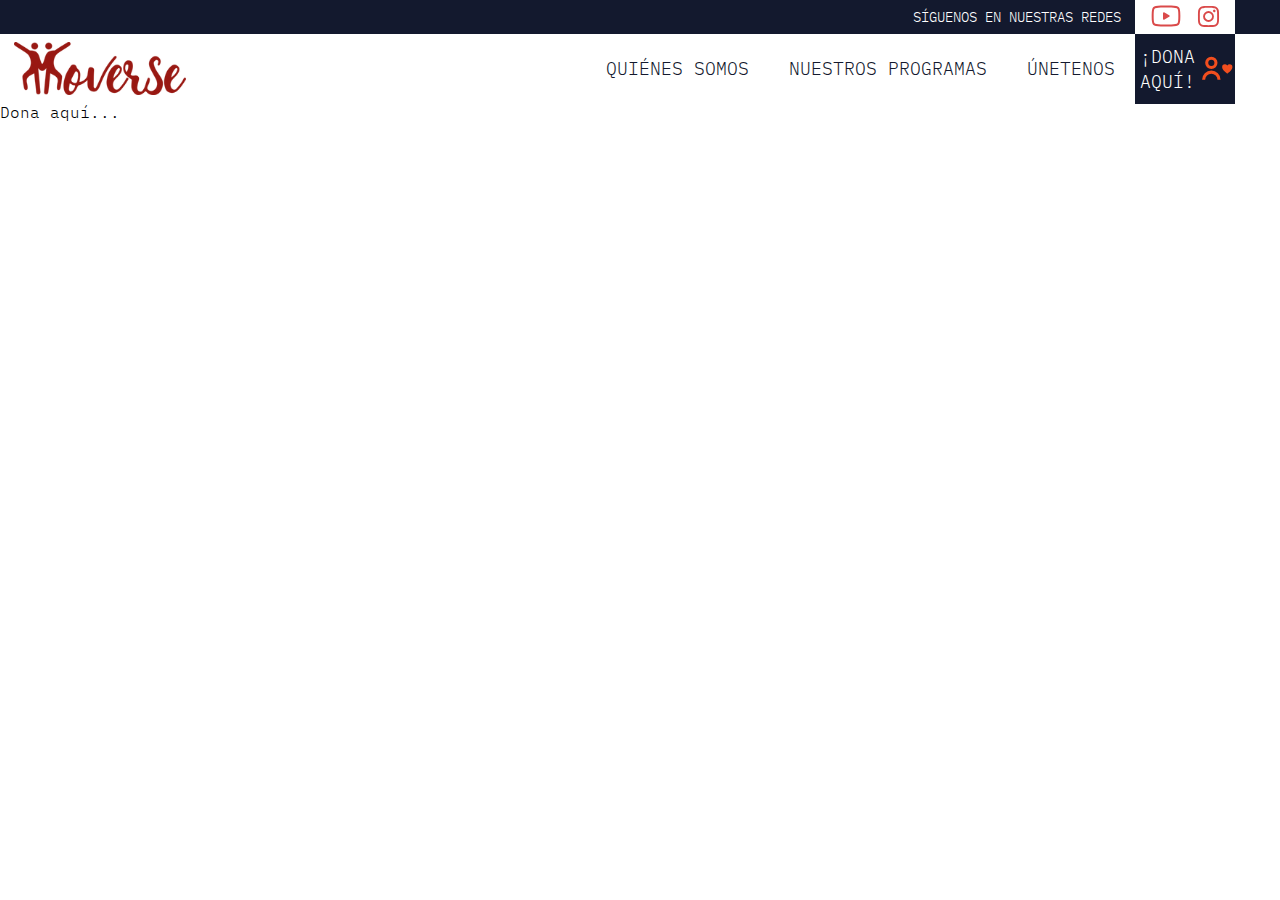
==== html/donate.html @ 192fb033 "changes" ====
<!DOCTYPE html>
<html lang="en">
<head>
    <meta charset="UTF-8">
    <meta http-equiv="X-UA-Compatible" content="IE=edge">
    <meta name="viewport" content="width=device-width, initial-scale=1.0">
    <link rel="stylesheet" href="../static/css/reset.css">
    <link rel="stylesheet" href="../static/css/donate.css">
    <title>Dona aquí</title>
</head>
<body>
    <header>
        <div class="header-wrapper">
            <div class="social-media-container">
                <div class="social-media">
                    <p>SÍGUENOS EN NUESTRAS REDES</p>
                    <div class="icons-container">
                        <a href="https://www.youtube.com/channel/UCxIaJnTwijYXkeeZJoB4RHA" target="_blank">
                            <img src="../static/images/youtube.svg" id="youtube-logo" alt="youtube-logo">
                        </a>
                        <a href="https://www.instagram.com/moversefoundation" target="_blank">
                            <img src="../static/images/instagram-fill.svg" id="instagram-logo" alt="instagram-logo">
                        </a>
                    </div>
                </div>
            </div>

            <nav class="menu">
                <figure>
                    <a href="../index.html">
                        <img src="../static/images/logo.png" alt="logo" id="logo">
                    </a>
                </figure>
                <ul class="menu-list">
                    <li><a href="whoweare.html">QUIÉNES SOMOS</a></li>
                    <li><a href="ourprograms.html">NUESTROS PROGRAMAS</a></li>
                    <li><a href="joinus.html">ÚNETENOS</a></li>
                    <li>
                        <a href="donate.html">
                            <div class="donate-here">
                                <p>¡DONA<br>AQUÍ!</p>
                                <img src="../static/images/user-heart.svg" alt="">
                            </div>
                        </a>
                    </li>
                </ul>
            </nav>
        </div>
    </header>
    <h1>Dona aquí...</h1>
</body>
</html>
---- static/css/donate.css ----
@import url('https://fonts.googleapis.com/css2?family=IBM+Plex+Mono:wght@500&display=swap');
img {
    width: unset;
}
body {
    background-color: white;
    font-family: 'IBM Plex Mono', monospace;
}

.u-wrapper {
    max-width: 1440px;
    box-sizing: border-box;
    margin: 0 auto!important;
    padding: 0 1em;
    position: relative;
}

section {
    margin: auto;
}





/* HEADER */

.header-wrapper {
    max-width: 100%;
    display: flex;
    flex-direction: column;
    align-items: center;
}




.social-media-container {
    background-color: #13192E;
    display: flex;
    flex-direction: column;
    align-items: center;
}

.social-media {
    max-width: 1440px;
    display: grid;
    grid-template-columns: auto 100px 45px;
    align-items: center;
    background-color: #13192E;
    color: white;
}
.social-media p {
    font-size: 14px;
    text-align: right;
    margin-right: 14px;
}
.icons-container {
    background-color: white;
    display: flex;
    align-items: center;
    justify-content: space-evenly;
}

.social-media img {
    width: auto;
}
#youtube-logo {
    height: 32px;
}
#instagram-logo {
    height: 23px;
}






nav {
    max-width: 1440px;
    display: grid;
    grid-template-columns: 200px 1fr 45px;
}
nav figure {
    display: flex;
    align-items: center;
    justify-content: center;
}

#logo {
    height: 53px;
    width: auto;
}

nav ul {
    display: flex;
    justify-content: flex-end;
    align-items: center;
}
nav ul li:last-child {
    width: 100px;
    background-color: #13192E;
    padding: 10px 0;
}
nav ul li {
    padding: 10px 20px;
}

nav ul li a {
    color: #13192E;
    font-size: 18px;
}

.donate-here {
    display: grid;
    grid-template-columns: 64% 36%;
    color: white;
    text-align: center;
    align-items: center;
}
.donate-here p {
    line-height: 25px;
}
.donate-here img {
    width: 37px;
}
/* HEADER END*/
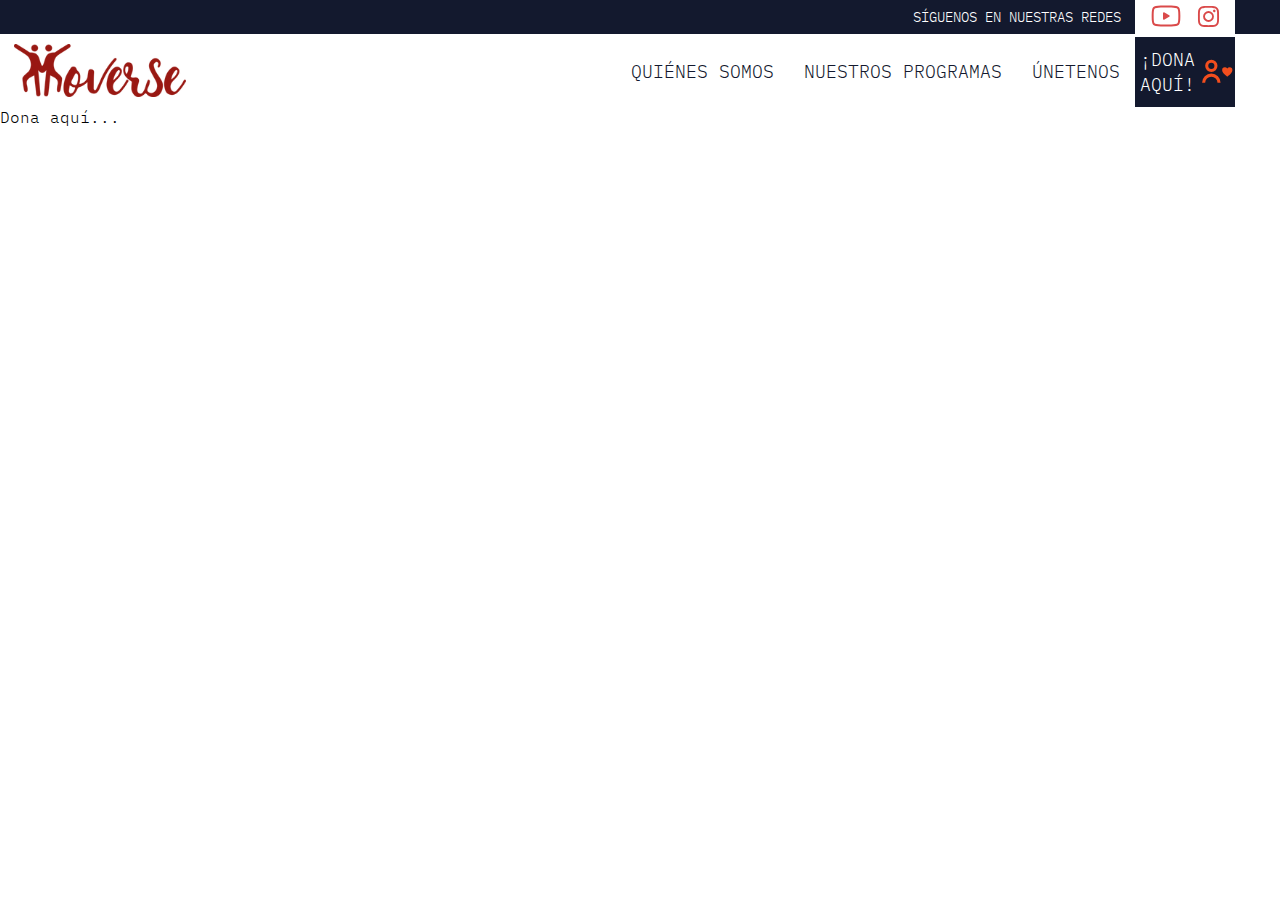
==== commit 03c17ff7: "header in all pages done" ====
--- a/html/donate.html
+++ b/html/donate.html
@@ -25,6 +25,8 @@
                 </div>
             </div>
 
+            <input type="checkbox" id="btn-menu">
+            <label for="btn-menu"><span><img src="../static/images/menu.png" alt="menu"></span></label>
             <nav class="menu">
                 <figure>
                     <a href="../index.html">
@@ -32,14 +34,14 @@
                     </a>
                 </figure>
                 <ul class="menu-list">
-                    <li><a href="whoweare.html">QUIÉNES SOMOS</a></li>
-                    <li><a href="ourprograms.html">NUESTROS PROGRAMAS</a></li>
-                    <li><a href="joinus.html">ÚNETENOS</a></li>
+                    <li><a href="./whoweare.html">QUIÉNES SOMOS</a></li>
+                    <li><a href="./ourprograms.html">NUESTROS PROGRAMAS</a></li>
+                    <li><a href="./joinus.html">ÚNETENOS</a></li>
                     <li>
-                        <a href="donate.html">
+                        <a href="./donate.html">
                             <div class="donate-here">
                                 <p>¡DONA<br>AQUÍ!</p>
-                                <img src="../static/images/user-heart.svg" alt="">
+                                <img src="../static/images/user-heart.svg" alt="heart">
                             </div>
                         </a>
                     </li>
--- a/static/css/donate.css
+++ b/static/css/donate.css
@@ -74,7 +74,19 @@
 
 
 
-
+#btn-menu {
+    display: none;
+}
+header label {
+    display: none;
+    position: absolute;
+    top: 56px;
+    right: 12px;
+    cursor: pointer;
+}
+header label img {
+    width: 30px;
+}
 
 
 nav {
@@ -86,6 +98,7 @@
     display: flex;
     align-items: center;
     justify-content: center;
+    margin: 10px 0
 }
 
 #logo {
@@ -104,7 +117,7 @@
     padding: 10px 0;
 }
 nav ul li {
-    padding: 10px 20px;
+    padding: 10px 15px;
 }
 
 nav ul li a {
@@ -125,4 +138,62 @@
 .donate-here img {
     width: 37px;
 }
-/* HEADER END*/+/* HEADER END*/
+
+
+
+@media (max-width:860px){
+    /* HEADER */
+    .social-media {
+        grid-template-columns: auto 81px 22px;
+    }
+    .social-media p {
+        font-size: 10px;
+    }
+
+    header label {
+        display: block;
+    }
+
+    .menu ul {
+        position: absolute;
+        margin: 52px -100%;
+        background-color: #a50101;
+        width: 100%;
+        z-index: 1;
+        top: 0px;
+        display: flex;
+        flex-direction: column;
+        text-align: left;
+    }
+
+    #btn-menu:checked ~ .menu ul {
+        margin: 109px 0;
+    }
+
+    nav ul li {
+        width: 100%;
+        text-align: center;
+    }
+    nav ul li:hover {
+        background-color: #b05a5a;
+    }
+    nav ul li a {
+        font-size: 14px;
+        color: #fff;
+    }
+
+    .donate-here {
+        display: flex;
+        justify-content: center;
+    }
+    .donate-here p {
+        line-height: 16px;
+        margin-right: 8px;
+    }
+    nav ul li:last-child {
+        width: 100%;
+        background-color: #13192E;
+        padding: 6px 0;
+    }
+    /* HEADER END */
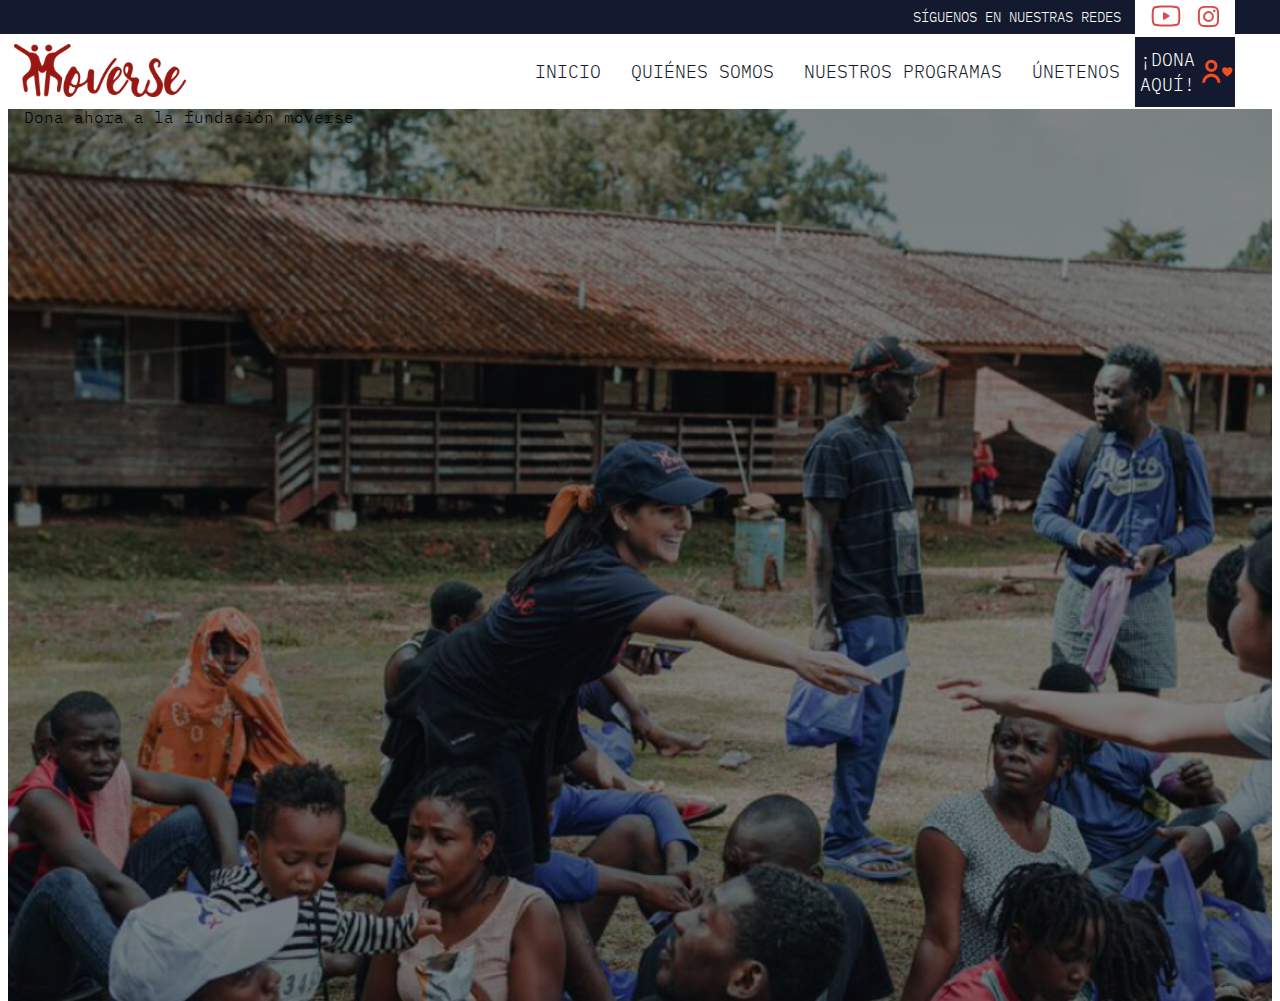
==== commit 82a45b65: "changes" ====
--- a/html/donate.html
+++ b/html/donate.html
@@ -4,6 +4,7 @@
     <meta charset="UTF-8">
     <meta http-equiv="X-UA-Compatible" content="IE=edge">
     <meta name="viewport" content="width=device-width, initial-scale=1.0">
+    <link rel="shortcut icon" href="../static/images/favicon.ico" type="image/x-icon">
     <link rel="stylesheet" href="../static/css/reset.css">
     <link rel="stylesheet" href="../static/css/donate.css">
     <title>Dona aquí</title>
@@ -34,6 +35,7 @@
                     </a>
                 </figure>
                 <ul class="menu-list">
+                    <li><a href="../index.html">INICIO</a></li>
                     <li><a href="./whoweare.html">QUIÉNES SOMOS</a></li>
                     <li><a href="./ourprograms.html">NUESTROS PROGRAMAS</a></li>
                     <li><a href="./joinus.html">ÚNETENOS</a></li>
@@ -49,6 +51,13 @@
             </nav>
         </div>
     </header>
-    <h1>Dona aquí...</h1>
+    
+    <section class="hero-section">
+        <div class="u-wrapper hero-wrapper">
+            <div class="hero-container">
+                <h1>Dona ahora a la fundación moverse</h1>
+            </div>
+        </div>
+    </section>
 </body>
 </html>--- a/static/css/donate.css
+++ b/static/css/donate.css
@@ -139,6 +139,25 @@
     width: 37px;
 }
 /* HEADER END*/
+
+
+
+
+/* HERO SECTION */
+.hero-wrapper {
+    background: linear-gradient(0deg, rgba(0, 0, 0, 0.46), rgba(0, 0, 0, 0.46)), url("../images/donate-hero-img.jpg");
+    background-position: center;
+    background-repeat: no-repeat;
+    background-size: cover;
+    height: 100vh;
+    max-height: 892px;
+}
+/* HERO SECTION */
+
+
+
+
+
 
 
 
@@ -197,3 +216,4 @@
         padding: 6px 0;
     }
     /* HEADER END */
+}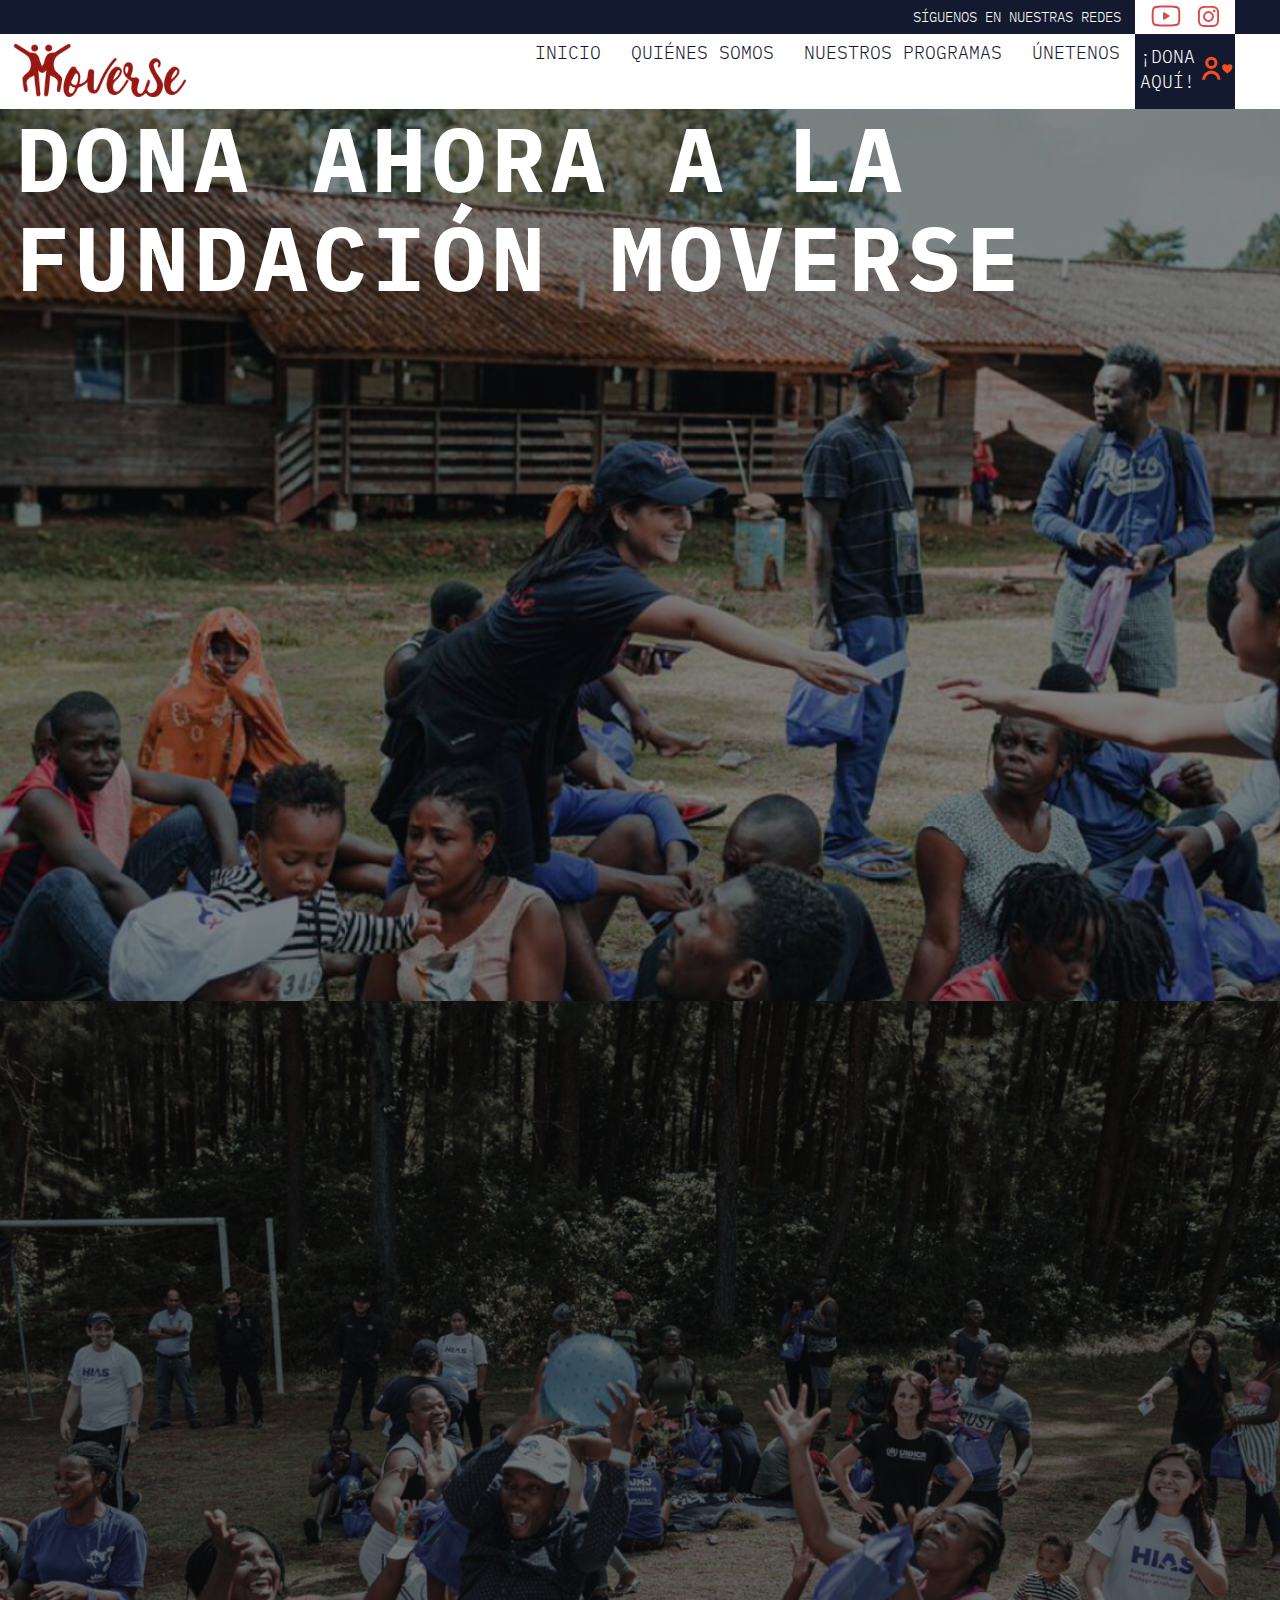
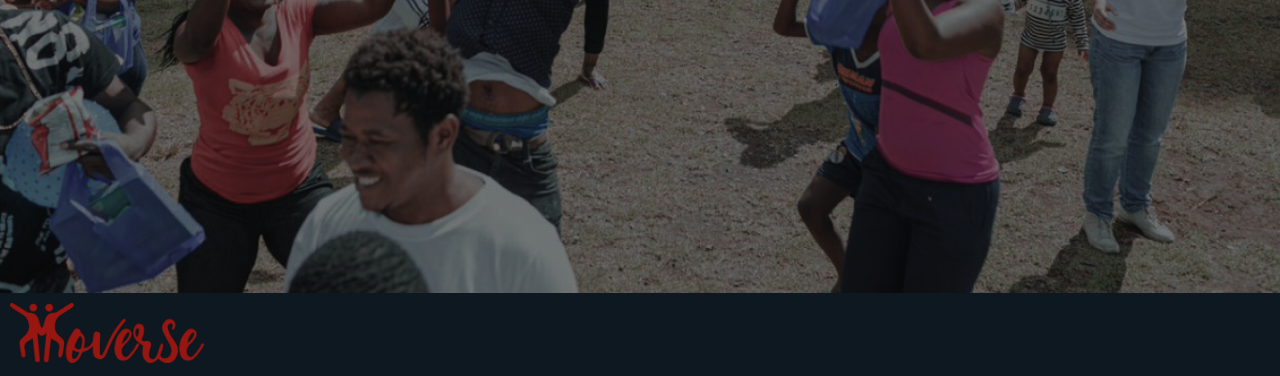
==== commit 1421f6de: "--amend" ====
--- a/html/donate.html
+++ b/html/donate.html
@@ -7,7 +7,7 @@
     <link rel="shortcut icon" href="../static/images/favicon.ico" type="image/x-icon">
     <link rel="stylesheet" href="../static/css/reset.css">
     <link rel="stylesheet" href="../static/css/donate.css">
-    <title>Dona aquí</title>
+    <title>Moverse | Dona aquí</title>
 </head>
 <body>
     <header>
@@ -59,5 +59,17 @@
             </div>
         </div>
     </section>
+
+    <section class="form-donate-section">
+        <div class="u-wrapper form-donate-wrapper">
+            <div class="form-donate-container">
+                
+            </div>
+        </div>
+    </section>
+
+    <footer>
+        <img src="../static/images/logo.png" alt="Logotipo">
+    </footer>
 </body>
 </html>--- a/static/css/donate.css
+++ b/static/css/donate.css
@@ -98,7 +98,7 @@
     display: flex;
     align-items: center;
     justify-content: center;
-    margin: 10px 0
+    margin: 10px 0;
 }
 
 #logo {
@@ -110,14 +110,18 @@
     display: flex;
     justify-content: flex-end;
     align-items: center;
+    height: 100%;
 }
 nav ul li:last-child {
     width: 100px;
     background-color: #13192E;
     padding: 10px 0;
+    height: 100%;
+    height: 100%;
 }
 nav ul li {
     padding: 10px 15px;
+    height: 100%;
 }
 
 nav ul li a {
@@ -144,6 +148,10 @@
 
 
 /* HERO SECTION */
+.hero-section {
+    padding: 0;
+}
+
 .hero-wrapper {
     background: linear-gradient(0deg, rgba(0, 0, 0, 0.46), rgba(0, 0, 0, 0.46)), url("../images/donate-hero-img.jpg");
     background-position: center;
@@ -152,7 +160,60 @@
     height: 100vh;
     max-height: 892px;
 }
+
+.hero-container {
+    margin: auto;
+}
+.hero-container h1 {
+    font-weight: 700;
+    font-size: 90px;
+    line-height: 99px;
+    display: flex;
+    align-items: center;
+    letter-spacing: 0.06em;
+    text-transform: uppercase;
+    color: #FFFFFF;
+}
 /* HERO SECTION */
+
+
+
+
+
+/* FORM-DONATE-SECTION */
+.form-donate-section {
+    padding: 0;
+}
+
+.form-donate-wrapper {
+    background: linear-gradient(0deg, rgba(0, 0, 0, 0.46), rgba(0, 0, 0, 0.46)), url("../images/form-donate-img.jpg");
+    background-position: center;
+    background-repeat: no-repeat;
+    background-size: cover;
+    height: 100vh;
+    max-height: 892px;
+}
+/* FORM-DONATE-SECTION END */
+
+
+
+
+
+
+
+
+
+/* FOOTER */
+footer {
+    padding: 10px;
+    background: #0E1820;
+    max-height: 89px;
+}
+footer img {
+    max-width: 194px;
+}
+/* FOOTER END */
+
 
 
 
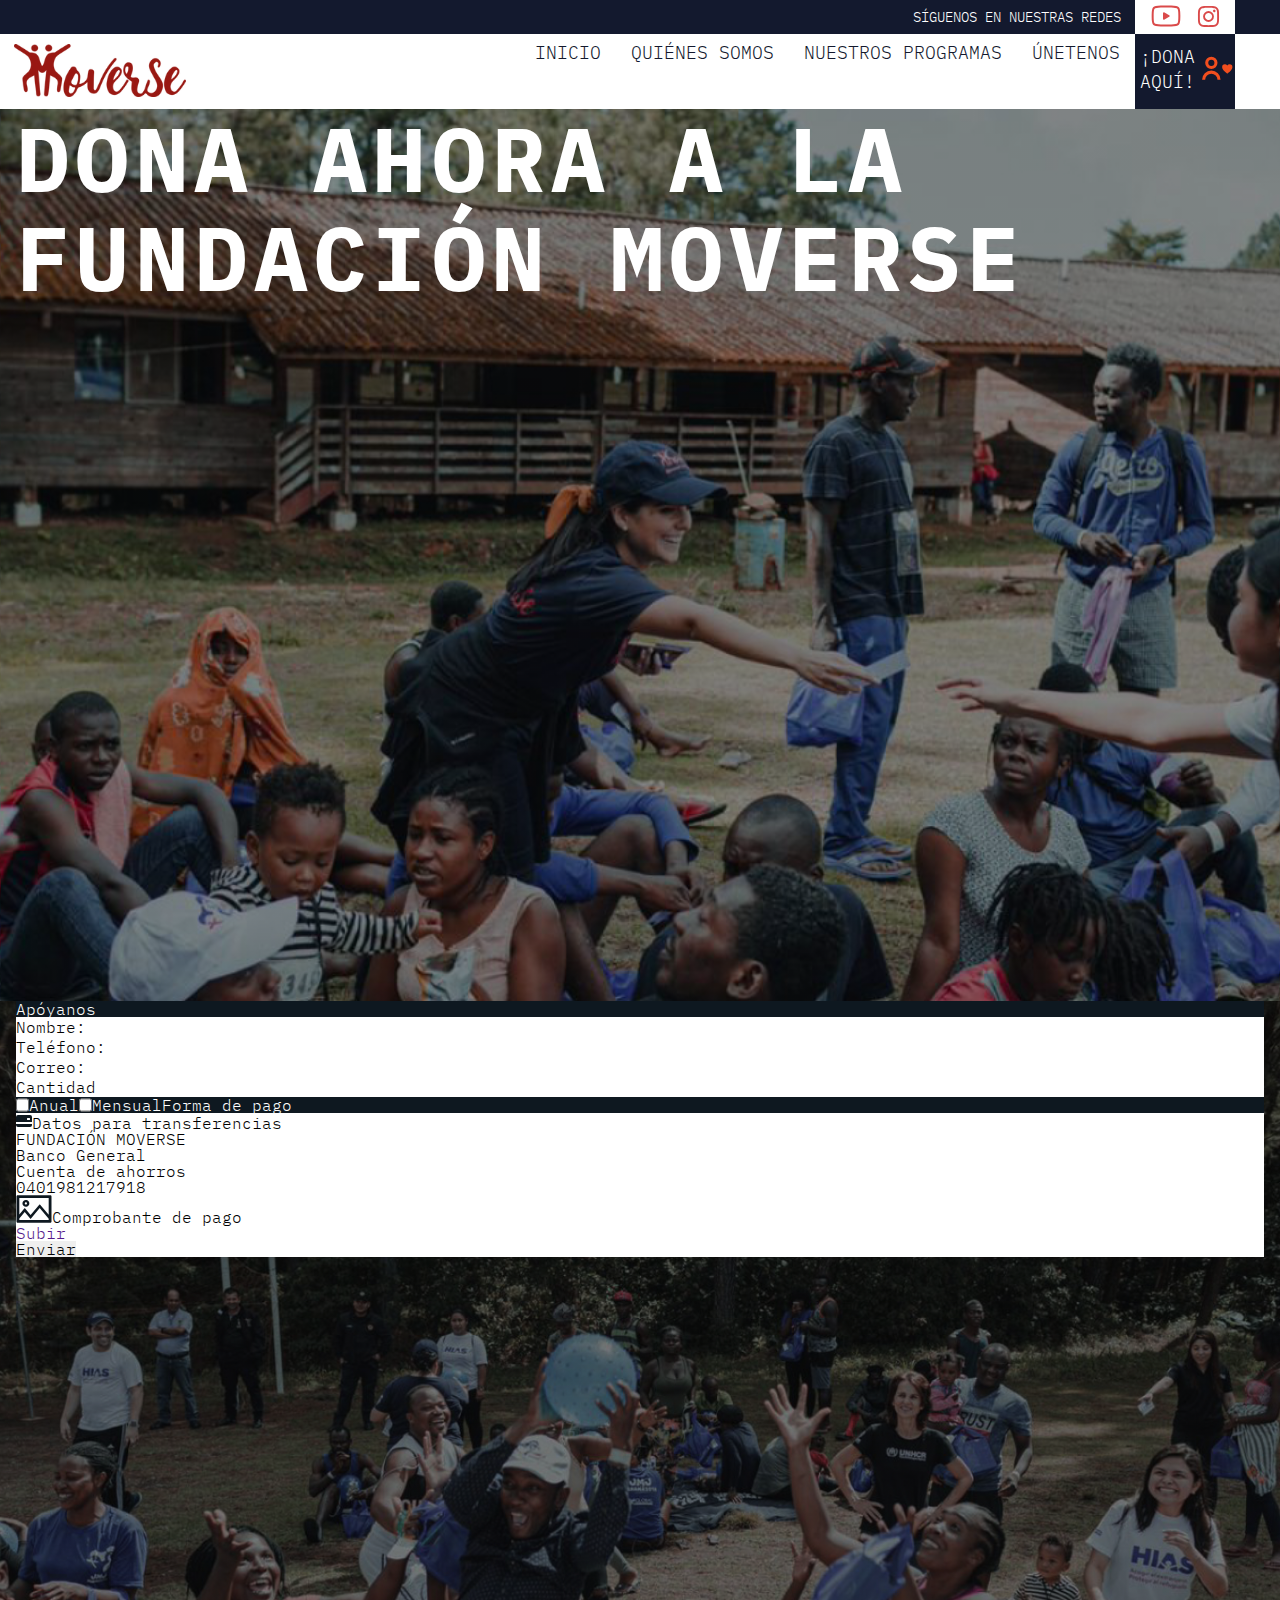
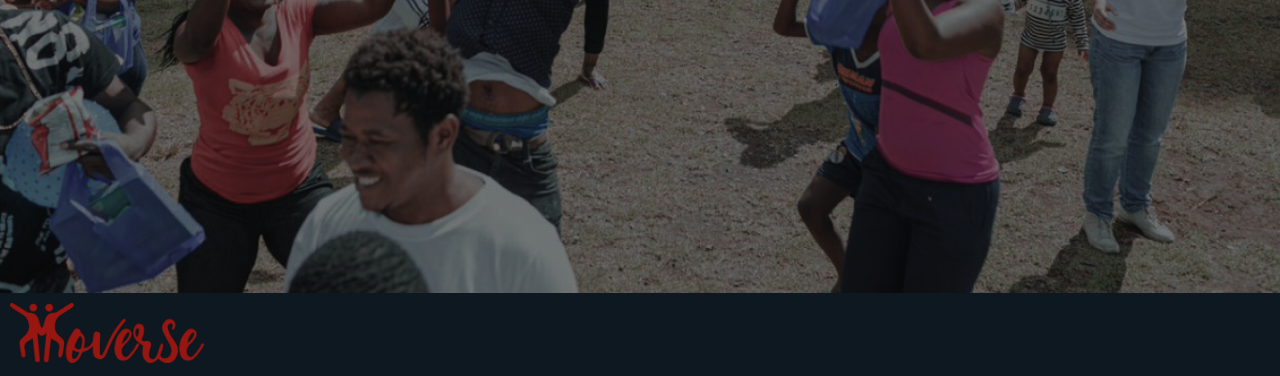
==== commit 158dc0d2: "changes" ====
--- a/html/donate.html
+++ b/html/donate.html
@@ -63,7 +63,58 @@
     <section class="form-donate-section">
         <div class="u-wrapper form-donate-wrapper">
             <div class="form-donate-container">
-                
+                <form>
+                    <div class="form-title">
+                        <p>Apóyanos</p>
+                    </div>
+
+                    <div class="data-container">
+                        <div class="name-phone-containers">
+                            <div class="name-container">
+                                <label for="id_name">Nombre:</label>
+                                <input type="name" id="id_name">
+                            </div>
+                            <div class="phone-container">
+                                <label for="id_phone">Teléfono:</label>
+                                <input type="text" id="id_phone">
+                            </div>
+                        </div>
+    
+                        <div class="mail-amount-containers">
+                            <div class="email-container">
+                                <label for="id_email">Correo:</label>
+                                <input type="email" name="email" id="id_email">
+                            </div>
+                            <div class="amount-container">
+                                <label for="id_amount">Cantidad</label>
+                                <input type="number" name="amount" id="id_amount">
+                            </div>
+                        </div>
+                    </div>
+                    <div class="payment-way-container">
+                        <input type="checkbox" name="annual" id="annual">
+                        <label for="annual">Anual</label>
+
+                        <input type="checkbox" name="monthly" id="monthly">
+                        <label for="monthly">Mensual</label>
+
+                        <p>Forma de pago</p>
+                    </div>
+
+                    <div class="transfer-data">
+                        <p><img src="../static/images/credit-card-2-back-fill.svg" alt="credit">Datos para transferencias</p>
+                        <p>FUNDACIÓN MOVERSE</p>
+                        <P>Banco General</P>
+                        <p>Cuenta de ahorros</p>
+                        <p>0401981217918</p>
+                        <p><img src="../static/images/form-pic-image.svg" alt="pic">Comprobante de pago</p>
+                        <a href="">Subir</a>
+                    </div>
+
+                    <div class="send-container">
+                        <button>Enviar</button>
+                    </div>
+                </form>
             </div>
         </div>
     </section>
--- a/static/css/donate.css
+++ b/static/css/donate.css
@@ -192,6 +192,24 @@
     background-size: cover;
     height: 100vh;
     max-height: 892px;
+}
+
+
+.form-donate-container form {
+    background-color: white;
+}
+
+
+.form-title {
+    background: #0E1820;
+    color: #fff;
+}
+
+
+.payment-way-container {
+    background: #0E1820;
+    color: #ffffff;
+    display: flex;
 }
 /* FORM-DONATE-SECTION END */
 
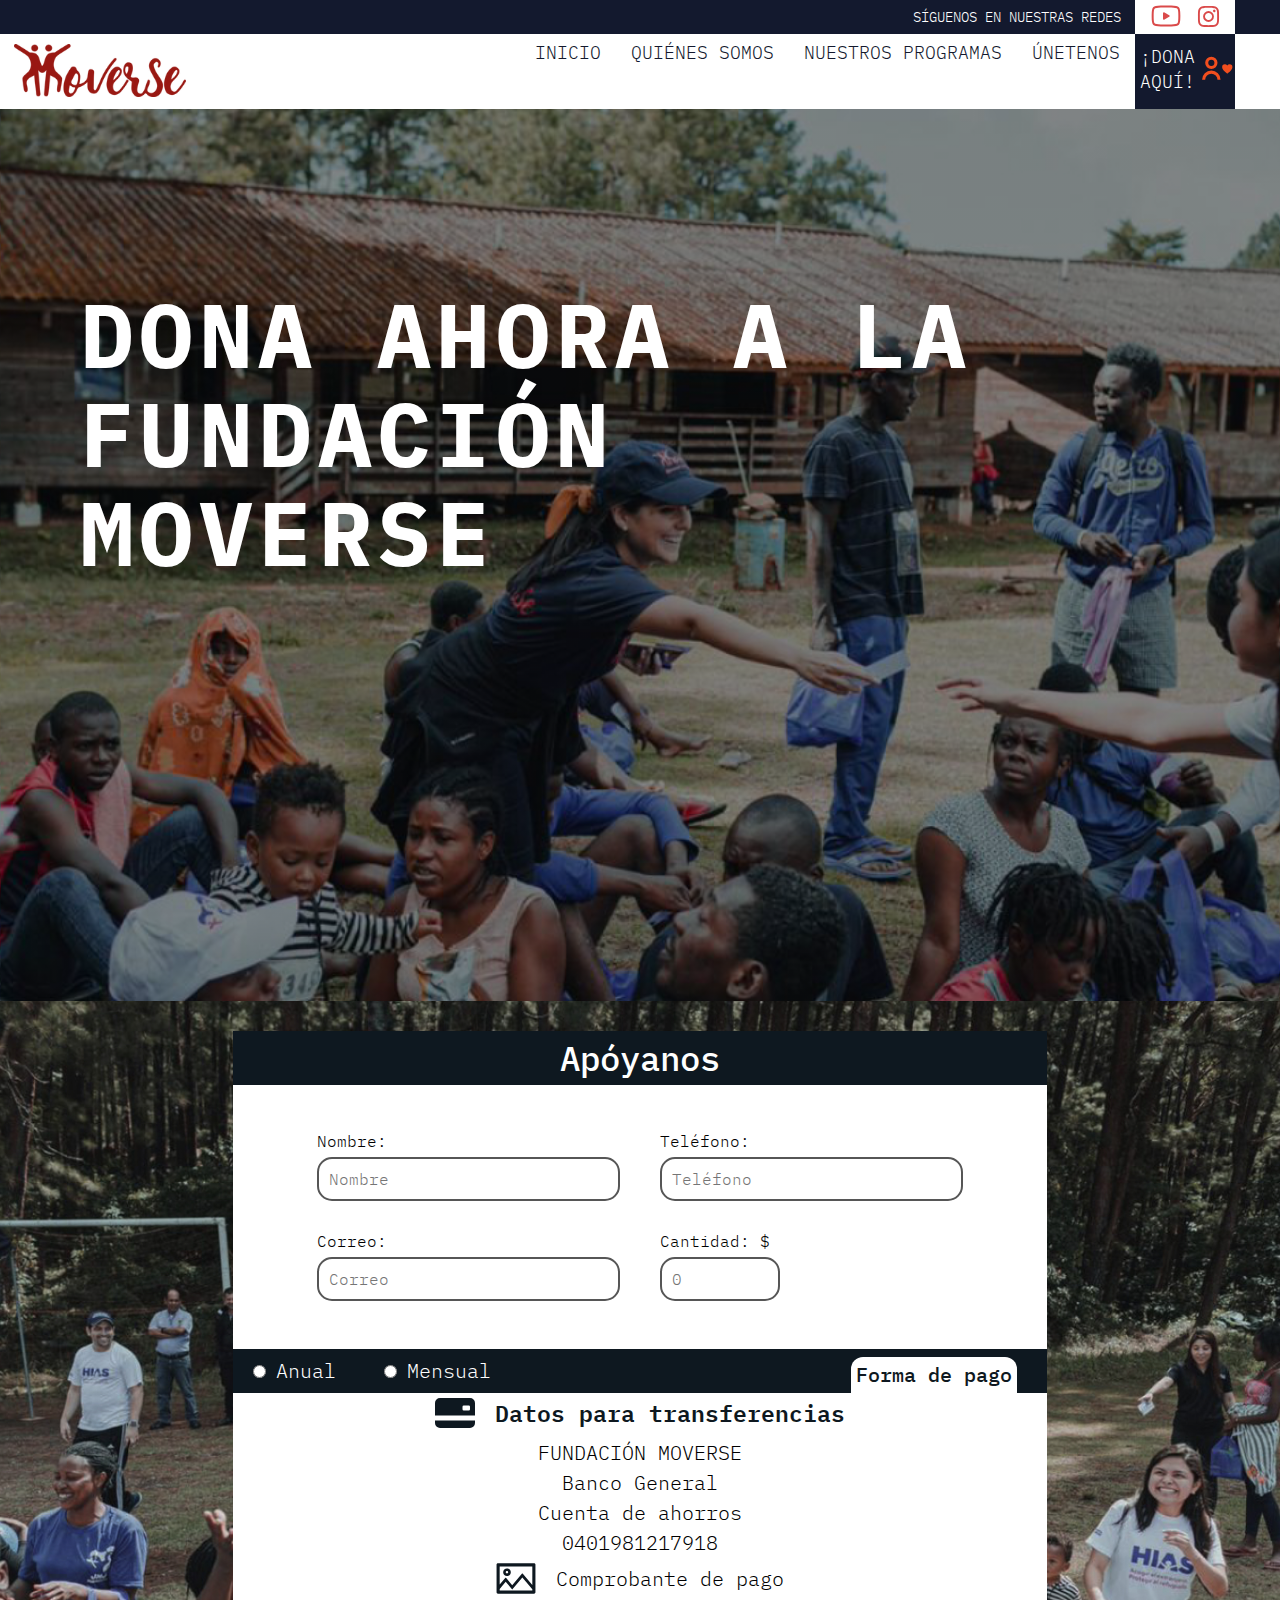
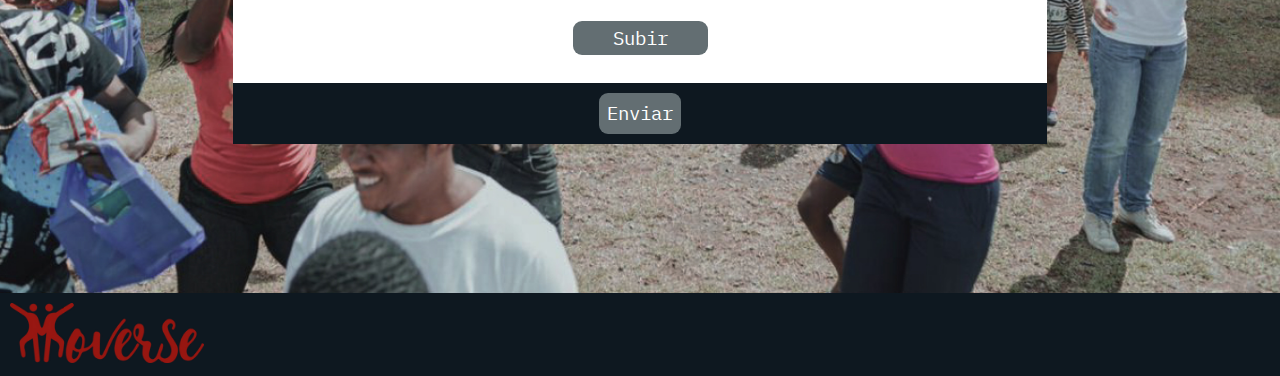
==== commit 86a78393: "donate tab ready desktop" ====
--- a/html/donate.html
+++ b/html/donate.html
@@ -72,30 +72,31 @@
                         <div class="name-phone-containers">
                             <div class="name-container">
                                 <label for="id_name">Nombre:</label>
-                                <input type="name" id="id_name">
+                                <input type="name" id="id_name" placeholder="Nombre">
                             </div>
                             <div class="phone-container">
                                 <label for="id_phone">Teléfono:</label>
-                                <input type="text" id="id_phone">
+                                <input type="text" id="id_phone" placeholder="Teléfono">
                             </div>
                         </div>
     
-                        <div class="mail-amount-containers">
+                        <div class="email-amount-containers">
                             <div class="email-container">
                                 <label for="id_email">Correo:</label>
-                                <input type="email" name="email" id="id_email">
+                                <input type="email" name="email" id="id_email" placeholder="Correo">
                             </div>
                             <div class="amount-container">
-                                <label for="id_amount">Cantidad</label>
-                                <input type="number" name="amount" id="id_amount">
+                                <label for="id_amount">Cantidad: $</label>
+                                <input type="number" name="amount" id="id_amount" placeholder="0">
                             </div>
                         </div>
                     </div>
+
                     <div class="payment-way-container">
-                        <input type="checkbox" name="annual" id="annual">
+                        <input type="radio" name="annual" id="annual">
                         <label for="annual">Anual</label>
 
-                        <input type="checkbox" name="monthly" id="monthly">
+                        <input type="radio" name="monthly" id="monthly">
                         <label for="monthly">Mensual</label>
 
                         <p>Forma de pago</p>
--- a/static/css/donate.css
+++ b/static/css/donate.css
@@ -165,6 +165,9 @@
     margin: auto;
 }
 .hero-container h1 {
+    margin-top: 11rem;
+    margin-left: 4rem;
+    max-width: 900px;
     font-weight: 700;
     font-size: 90px;
     line-height: 99px;
@@ -186,7 +189,7 @@
 }
 
 .form-donate-wrapper {
-    background: linear-gradient(0deg, rgba(0, 0, 0, 0.46), rgba(0, 0, 0, 0.46)), url("../images/form-donate-img.jpg");
+    background: url("../images/form-donate-img.jpg");
     background-position: center;
     background-repeat: no-repeat;
     background-size: cover;
@@ -197,6 +200,9 @@
 
 .form-donate-container form {
     background-color: white;
+    max-width: 814px;
+    margin: auto;
+    margin-top: 30px;
 }
 
 
@@ -204,12 +210,157 @@
     background: #0E1820;
     color: #fff;
 }
+.form-title p {
+    font-weight: 500;
+    font-size: 34px;
+    line-height: 44px;
+    text-align: center;
+    text-transform: capitalize;
+    color: #FFFFFF;
+    padding: 5px;
+}
+
+
+.data-container {
+    padding: 2rem 4rem;
+}
+.data-container div {
+    
+}
+.data-container label {
+    margin-bottom: 8px;
+}
+.data-container input {
+    background: #FFFFFF;
+    border: 2px solid #565656;
+    border-radius: 15px;
+    padding: 10px;
+}
+
+.name-phone-containers {
+    margin: 1rem auto;
+    display: flex;
+    margin-bottom: 2rem;
+}
+.name-phone-containers div {
+    display: flex;
+    flex-direction: column;
+    margin: auto 20px;
+}
+
+.email-amount-containers {
+    margin: 1rem auto;
+    display: flex;
+}
+.email-amount-containers div {
+    display: flex;
+    flex-direction: column;
+    margin: auto 20px;
+}
+
+.amount-container input {
+    width: 120px;
+}
 
 
 .payment-way-container {
+    position: relative;
     background: #0E1820;
     color: #ffffff;
     display: flex;
+    font-size: 20px;
+    align-items: center;
+    padding: 12px;
+    padding-left: 20px;
+}
+.payment-way-container input {
+    margin-right: 10px;
+}
+.payment-way-container label:nth-child(2) {
+    margin-right: 3rem;
+}
+.payment-way-container p {
+    font-weight: 500;
+    font-size: 20px;
+    line-height: 26px;
+    text-align: center;
+    color: #0E1820;
+    background-color: #fff;
+    border-radius: 12px 12px 0px 0px;
+    padding: 5px;
+    position: absolute;
+    right: 30px;
+    bottom: 0;
+}
+.transfer-data {
+    margin: auto;
+    text-align: center;
+    padding-bottom: 2rem;
+}
+.transfer-data p {
+    margin-bottom: 10px;
+    font-size: 20px;
+}
+.transfer-data img {
+    width: 40px;
+    height: auto;
+    margin-right: 20px;
+}
+.transfer-data p:first-child {
+    font-style: normal;
+    font-weight: 600;
+    font-size: 23px;
+    line-height: 26px;
+    color: #0E1820;
+    display: flex;
+    align-items: center;
+    justify-content: center;
+}
+.transfer-data p:nth-child(6) {
+    display: flex;
+    align-items: center;
+    justify-content: center;
+    margin-bottom: 2rem;
+}
+
+
+.transfer-data a {
+    padding: 5px 40px;
+    background: #636E72;
+    border-radius: 9px;
+    font-weight: 400;
+    font-size: 19px;
+    line-height: 25px;
+    text-align: center;
+    color: #FFFFFF;
+    cursor: pointer;
+}
+.transfer-data a:hover {
+    background-color: #FFFFFF;
+    color: #636E72;
+    border: 1px solid #636E72;
+}
+
+.send-container {
+    background: #0E1820;
+    /* border-radius: 0px 0px 15px 15px; */
+    text-align: center;
+    padding: 10px;
+}
+.send-container button {
+    padding: 8px;
+    background: #636E72;
+    border-radius: 9px;
+    font-weight: 400;
+    font-size: 19px;
+    line-height: 25px;
+    text-align: center;
+    color: #FFFFFF;
+    cursor: pointer;
+}
+.send-container button:hover {
+    background-color: #FFFFFF;
+    color: #636E72;
 }
 /* FORM-DONATE-SECTION END */
 
